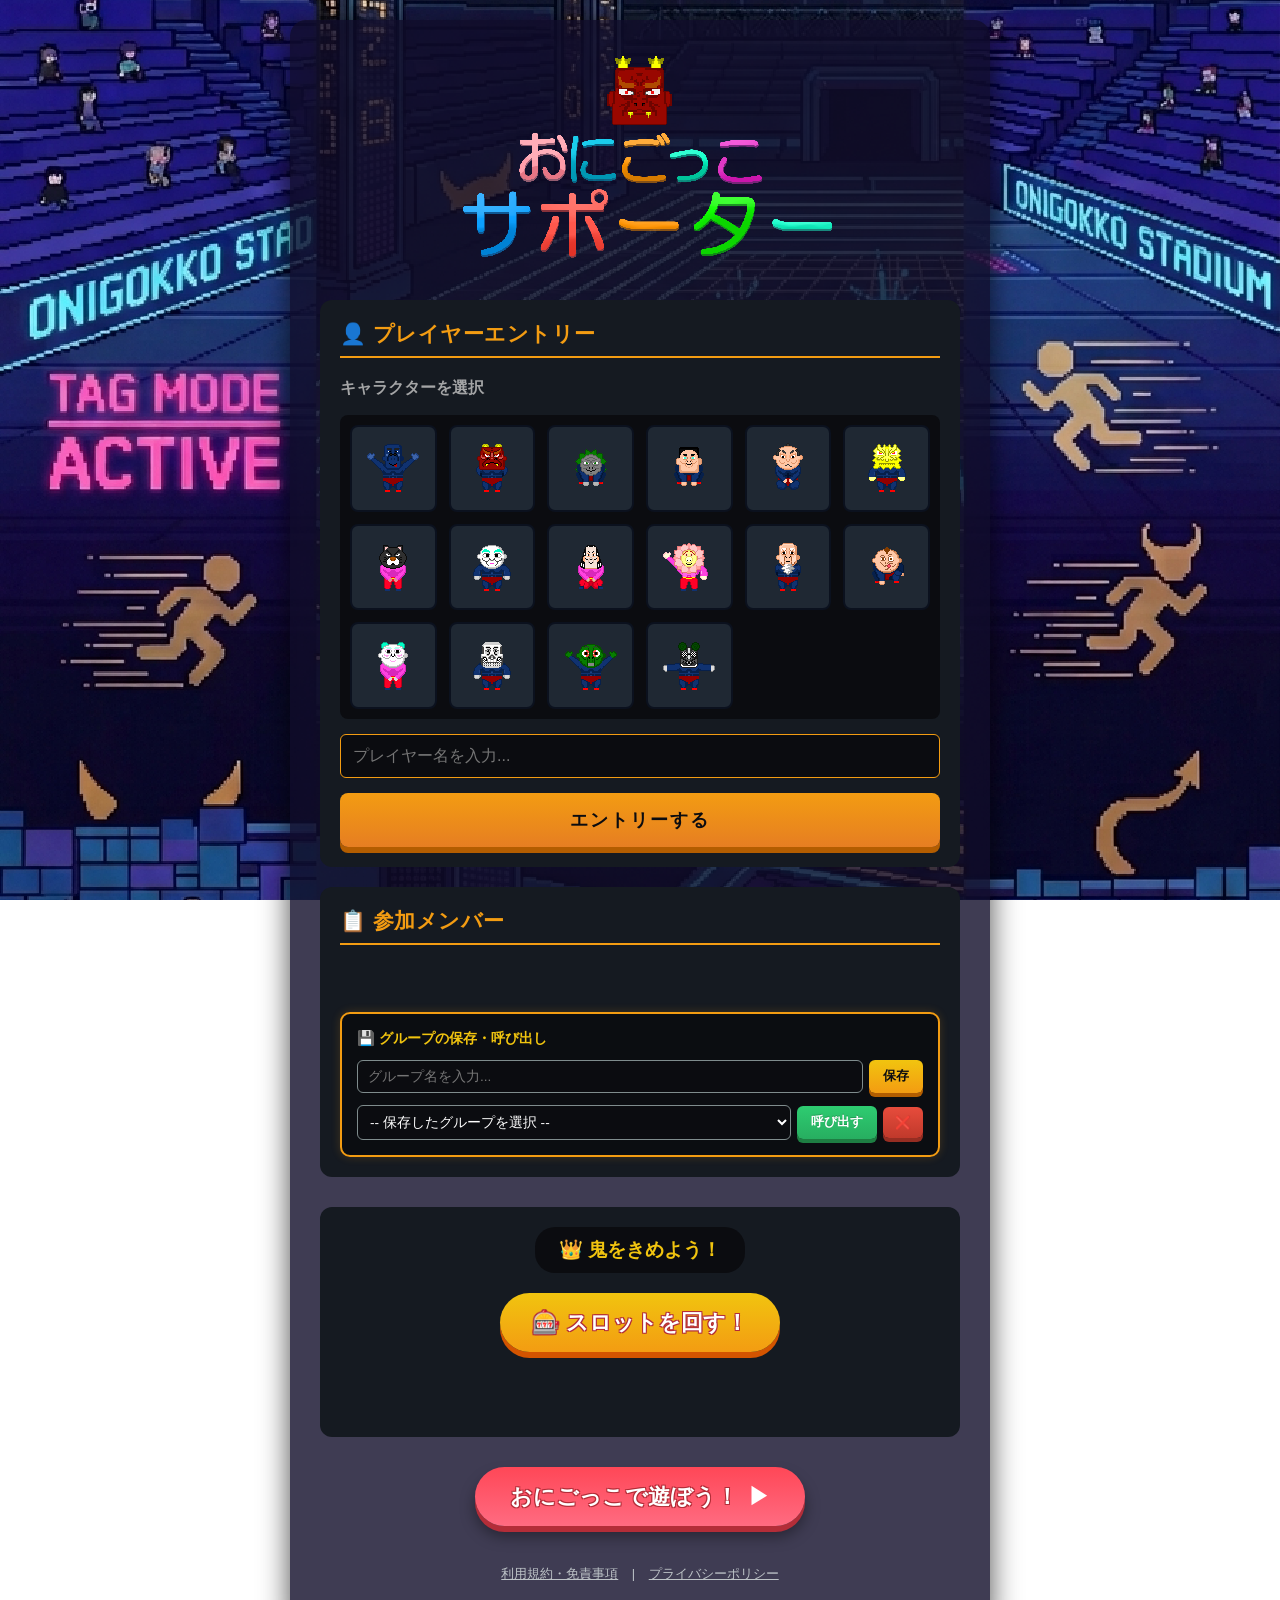
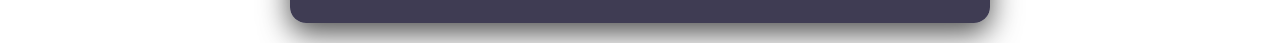
==== index.html @ 700eafcb "Add files via upload" ====
<!DOCTYPE html>
<html lang="ja">
<head>
    <link rel="icon" type="image/png" href="./favicon-96x96.png" sizes="96x96" />
    <link rel="icon" type="image/svg+xml" href="./favicon.svg" />
    <link rel="shortcut icon" href="./favicon.ico" />
    <link rel="apple-touch-icon" sizes="180x180" href="./apple-touch-icon.png" />
    <meta name="apple-mobile-web-app-title" content="おにごっこサポーター" />
    <link rel="manifest" href="./site.webmanifest" />
    <script>
  if ('serviceWorker' in navigator) {
    window.addEventListener('load', () => {
      navigator.serviceWorker.register('./sw.js')
        .then(reg => console.log('SW registered:', reg))
        .catch(err => console.log('SW registration failed:', err));
    });
  }
</script>
    <meta charset="UTF-8">
    <meta name="viewport" content="width=device-width, initial-scale=1.0">
    <title>運動遊びサポートアプリ（おにごっこ系）</title>
    <link rel="stylesheet" href="style.css">
    <style>
        /* 💾 グループ保存・呼び出しエリア用の追加スタイル（ゴールド枠パターン） */
        .group-save-box {
            background: rgba(11, 12, 16, 0.9); /* 少し深めの黒背景 */
            border: 2px solid #f39c12;         /* ゴールドの実線枠 */
            box-shadow: 0 0 10px rgba(243, 156, 18, 0.2); /* ほんのり光るエフェクト */
            padding: 15px;
            border-radius: 10px;
            margin-top: 20px;
            text-align: left;
            box-sizing: border-box;
            width: 100%;
        }
        .group-save-title {
            font-size: 0.9rem;
            color: #f1c40f;
            font-weight: bold;
            margin-bottom: 12px;
            display: flex;
            align-items: center;
            gap: 5px;
        }
        .group-input-row {
            display: flex;
            gap: 6px;
            margin-bottom: 12px;
            width: 100%;
            box-sizing: border-box;
        }
        .group-input-row input {
            flex: 1;
            min-width: 0;
            padding: 8px 10px;
            background-color: #0b0c10;
            border: 1px solid #7f8c8d;
            border-radius: 6px;
            color: white;
            font-size: 0.85rem;
            box-sizing: border-box;
        }

        /* 🖲️ 【共通】立体3Dボタンの基礎デザイン */
        .btn-3d-base {
            border: none;
            font-weight: bold;
            cursor: pointer;
            font-size: 0.8rem;
            white-space: nowrap;
            flex-shrink: 0;
            border-radius: 6px;
            transition: transform 0.05s ease, box-shadow 0.05s ease;
            position: relative;
            outline: none;
            display: inline-flex;
            align-items: center;
            justify-content: center;
        }
        /* クリック（アクティブ）したときに沈み込むアニメーション */
        .btn-3d-base:active {
            transform: translateY(3px); /* 3px下に沈む */
        }

        /* 🟨 1. 保存ボタン（ゴールド） */
        .btn-group-save {
            background: linear-gradient(180deg, #f1c40f, #f39c12);
            color: #0b0c10;
            padding: 8px 14px;
            box-shadow: 0 4px 0 #b35d00; /* 下側の厚み */
        }
        .btn-group-save:hover {
            background: linear-gradient(180deg, #f39c12, #f1c40f);
        }
        .btn-group-save:active {
            box-shadow: 0 1px 0 #b35d00;
        }

        .group-select-row {
            display: flex;
            gap: 6px;
            align-items: center;
            width: 100%;
            box-sizing: border-box;
        }
        .group-select-row select {
            flex: 1;
            min-width: 0;
            padding: 8px;
            background-color: #0b0c10;
            border: 1px solid #7f8c8d;
            border-radius: 6px;
            color: white;
            font-size: 0.85rem;
            box-sizing: border-box;
        }

        /* 🟩 2. 呼び出すボタン（グリーン） */
        .btn-group-load {
            background: linear-gradient(180deg, #2ecc71, #27ae60);
            color: white;
            padding: 8px 14px;
            box-shadow: 0 4px 0 #1e7e43;
            text-shadow: 0 -1px 0 rgba(0, 0, 0, 0.2);
        }
        .btn-group-load:hover {
            background: linear-gradient(180deg, #27ae60, #2ecc71);
        }
        .btn-group-load:active {
            box-shadow: 0 1px 0 #1e7e43;
        }

        /* 🟥 3. 削除バツボタン（レッド） */
        .btn-group-delete {
            background: linear-gradient(180deg, #e74c3c, #c0392b);
            color: white;
            padding: 8px 12px;
            box-sizing: border-box;
            box-shadow: 0 4px 0 #962d22;
        }
        .btn-group-delete:hover {
            background: linear-gradient(180deg, #c0392b, #e74c3c);
        }
        .btn-group-delete:active {
            box-shadow: 0 1px 0 #962d22;
        }

        /* 🟧 【新規】エントリーする専用 3Dメインボタン */
        .btn-entry-3d {
            width: 100%;
            padding: 15px;
            font-size: 1.1rem !important; /* 文字を少し大きく */
            letter-spacing: 2px;
            background: linear-gradient(180deg, #f39c12, #e67e22) !important; /* オレンジ系のグラデーション */
            color: #0b0c10 !important;
            box-shadow: 0 6px 0 #b35d00 !important; /* 太めの立体シャドウ */
            border-radius: 8px !important;
        }
        .btn-entry-3d:hover {
            background: linear-gradient(180deg, #e67e22, #f39c12) !important;
        }
        .btn-entry-3d:active {
            transform: translateY(5px) !important; /* 大きめボタンなので多めに沈ませる */
            box-shadow: 0 1px 0 #b35d00 !important;
        }

        /* 📜 利用規約・プライバシーポリシー用モーダル表示スタイル */
        .modal-overlay {
            display: none;
            position: fixed;
            top: 0;
            left: 0;
            width: 100vw;
            height: 100vh;
            background: rgba(0, 0, 0, 0.85);
            z-index: 2000;
            justify-content: center;
            align-items: center;
            padding: 20px;
            box-sizing: border-box;
        }
        .modal-body {
            background: #1e272e;
            border: 3px solid #f1c40f;
            border-radius: 15px;
            max-width: 550px;
            width: 100%;
            padding: 20px;
            box-shadow: 0 10px 30px rgba(0,0,0,0.8);
            text-align: left;
            max-height: 80vh;
            overflow-y: auto;
            color: #ecf0f1;
            font-size: 0.9rem;
            line-height: 1.6;
            box-sizing: border-box;
        }
        .modal-body h2 {
            color: #f1c40f;
            text-align: center;
            margin-top: 0;
            margin-bottom: 15px;
            font-size: 1.4rem;
        }
        .modal-body h3 {
            color: #2ecc71;
            font-size: 1.05rem;
            margin-top: 15px;
            margin-bottom: 5px;
            border-left: 4px solid #2ecc71;
            padding-left: 8px;
        }
        .modal-body ul {
            padding-left: 20px;
            margin: 5px 0;
        }
        .modal-body a {
            color: #3498db;
            text-decoration: underline;
        }
    </style>
</head>
<body>
    <div id="app">
        <!-- 🛠️ タイトルロゴ -->
        <h1 class="logo-container">
            <img src="title-logo.png" alt="おにごっこサポーター" class="main-title-logo">
        </h1>
        
        <!-- 1. キャラクターエントリーエリア -->
        <div class="setup-section">
            <h2>👤 プレイヤーエントリー</h2>
            
            <h3>キャラクターを選択</h3>
            <div class="char-grid" id="char-grid"></div>

            <!-- 名前入力欄 -->
            <div class="input-group" style="margin-top: 15px; margin-bottom: 15px;">
                <input type="text" id="player-name" placeholder="プレイヤー名を入力...">
            </div>

            <!-- エントリーするボタン -->
            <button id="btn-entry" class="btn-3d-base btn-entry-3d">エントリーする</button>
        </div>

        <!-- 🔴 3. 登録済みプレイヤー一覧 -->
        <div class="players-section" style="margin-top: 20px;">
            <h2>📋 参加メンバー</h2>
            
            <div class="player-list" id="player-list" style="box-sizing: border-box; width: 100%; padding: 15px;">
                <!-- JavaScriptから動的にプレイヤー追加 -->
            </div>

            <!-- 💾 グループ保存・呼び出し機能エリア（ゴールド枠×深め背景） -->
            <div class="group-save-box">
                <div class="group-save-title">💾 グループの保存・呼び出し</div>
                
                <!-- 新規保存 -->
                <div class="group-input-row">
                    <input type="text" id="group-name-input" placeholder="グループ名を入力...">
                    <button class="btn-3d-base btn-group-save" onclick="saveCurrentGroup()">保存</button>
                </div>
                
                <!-- 呼び出しと削除 -->
                <div class="group-select-row">
                    <select id="group-select">
                        <option value="">-- 保存したグループを選択 --</option>
                    </select>
                    <button class="btn-3d-base btn-group-load" onclick="loadSelectedGroup()">呼び出す</button>
                    <button class="btn-3d-base btn-group-delete" onclick="deleteSelectedGroup()" title="削除">❌</button>
                </div>
            </div>
        </div>

        <!-- 2. オニ選出エリア -->
        <div class="oni-section" style="margin-top: 30px; text-align: center;">
            <p>👑 鬼をきめよう！</p>
            <button type="button" id="btn-open-slot" class="btn-next-step" style="background: linear-gradient(180deg, #f1c40f, #f39c12); box-shadow: 0px 6px 0px #d35400; white-space: nowrap; display: inline-flex; align-items: center; justify-content: center; gap: 8px;">
                <span>🎰 スロットを回す！</span>
            </button>
            <div id="oni-result" class="oni-result-box" style="margin-top: 15px;"></div>
        </div>

        <!-- 🎮 次の画面へ進むボタンエリア -->
        <div class="navigation-area" id="nav-to-selection">
            <button type="button" class="btn-next-step" onclick="localStorage.setItem('selectedGameType', 'normal'); location.href='game.html';">
                <span>おにごっこで遊ぼう！</span>
                <i class="arrow-icon">▶</i>
            </button>
        </div>

        <!-- 🏃‍♂️ おにごっこ種類選択エリア（最初は非表示） -->
        <div class="game-selection-section" id="game-selection-section" style="display: none;">
            <h2>🏃‍♂️ おにごっこをはじめよう！</h2>
            
            <div class="game-card-grid">
                <!-- おにごっこのみ保持 -->
                <div class="game-card">
                    <div class="game-card-icon">🏃‍♂️</div>
                    <h3>おにごっこ</h3>
                    <p>鬼にタッチされないように、コート内を全力でかけまわろう！</p>
                    <button class="select-game-btn" onclick="localStorage.setItem('selectedGameType', 'normal'); location.href='game.html';">これであそぶ！</button>
                </div>
            </div>

            <!-- もどるボタン -->
            <button type="button" class="btn-back" onclick="goBackToEntry()">⬅ エントリー画面にもどる</button>
        </div>

        <!-- 🦶 フッター（利用規約・プライバシーポリシー リンク） -->
        <footer style="margin-top: 40px; margin-bottom: 10px; text-align: center; font-size: 0.8rem; color: #bdc3c7;">
            <a href="#" onclick="openLegalModal('modal-terms'); return false;" style="color: #bdc3c7; text-decoration: underline; margin: 0 10px;">利用規約・免責事項</a> | 
            <a href="#" onclick="openLegalModal('modal-privacy'); return false;" style="color: #bdc3c7; text-decoration: underline; margin: 0 10px;">プライバシーポリシー</a>
        </footer>

    </div>

    <!-- 📜 利用規約・免責事項 モーダル -->
    <div id="modal-terms" class="modal-overlay">
        <div class="modal-body">
            <h2>利用規約・免責事項</h2>
            
            <h3>1. 安全管理および免責事項</h3>
            <ul>
                <li>本アプリケーション（以下「本アプリ」）はおにごっこ等の運動遊びをサポートするためのタイマー・進行補助ツールです。</li>
                <li>プレイする際は、周囲の状況や安全を十分確認し、怪我のないよう各自の責任においてご使用ください。</li>
                <li>本アプリの使用中に発生した事故、怪我、トラブル、端末の破損、紛失等について、制作者は一切の責任を負いかねます。</li>
            </ul>

            <h3>2. 禁止事項</h3>
            <ul>
                <li>本アプリのプログラムや素材の不正な再配布、無断での商用転用、リバースエンジニアリング等を禁止します。</li>
            </ul>

            <h3>3. 使用音源素材の権利表記</h3>
            <p>本アプリ内で使用している音声素材の著作権は、以下の提供元サイト様に帰属します。</p>
            <ul>
                <li>BGM素材: <a href="https://amachamusic.chagasi.com/" target="_blank" rel="noopener">甘茶の音楽工房</a></li>
                <li>効果音素材: <a href="https://taira-komori.net/" target="_blank" rel="noopener">小森平の使い方</a></li>
            </ul>

            <h3>4. サービスの変更・停止</h3>
            <ul>
                <li>本アプリは予告なく内容の変更、更新、または公開の停止を行う場合があります。</li>
            </ul>

            <button class="btn-3d-base btn-entry-3d" style="margin-top: 20px; padding: 10px !important; font-size: 0.95rem !important;" onclick="closeLegalModal('modal-terms')">閉じる</button>
        </div>
    </div>

    <!-- 🔒 プライバシーポリシー モーダル -->
    <div id="modal-privacy" class="modal-overlay">
        <div class="modal-body">
            <h2>プライバシーポリシー</h2>
            
            <h3>1. 個人情報の収集・利用について</h3>
            <p>本アプリでは、ユーザーの個人情報（氏名、電話番号、メールアドレス、位置情報等）をサーバー等へ送信・収集することは一切ありません。</p>

            <h3>2. データの保存方法</h3>
            <p>登録されたプレイヤー名や保存したグループ情報、ゲームの履歴データは、お使いの端末（ブラウザの LocalStorage 機能）内にのみローカル保存されます。第三者にデータが共有・送信されることはありません。</p>

            <h3>3. データの消去方法</h3>
            <p>保存されたデータは、お使いのブラウザの閲覧履歴やサイトデータを消去することで、いつでも完全に削除することができます。</p>

            <button class="btn-3d-base btn-entry-3d" style="margin-top: 20px; padding: 10px !important; font-size: 0.95rem !important;" onclick="closeLegalModal('modal-privacy')">閉じる</button>
        </div>
    </div>

    <div id="flash-screen" class="flash-effect"></div>

    <!-- ⚙️ モーダル制御用インラインJS -->
    <script>
        function openLegalModal(id) {
            document.getElementById(id).style.display = 'flex';
        }
        function closeLegalModal(id) {
            document.getElementById(id).style.display = 'none';
        }
    </script>
    <script src="app.js"></script>
</body>
</html>
---- style.css ----
/* ==========================================
   アプリ全体の基本デザイン
   ========================================== */
body {
    /* 🔽 シャープで読みやすいフォント */
    font-family: 'Helvetica Neue', Arial, sans-serif;
    
    /* 🏟️ ドット絵スタジアム背景を画面いっぱいに表示する設定 */
    background-image: url('background.png'); 
    background-size: cover;          /* 画面の縦横比に合わせて隙間なく引き伸ばす */
    background-position: center;     /* 画面が狭くなっても常に画像の中央を基準にする */
    background-attachment: fixed;    /* スクロールしても背景だけは固定する */
    image-rendering: pixelated;      /* ドット絵がボヤけずクッキリ表示されるおまじない */
    
    color: #c5c6c7;
    margin: 0;
    padding: 20px;
    display: flex;
    justify-content: center;
    align-items: center;
    min-height: 100vh;
}

#app {
    background-color: rgba(15, 12, 41, 0.8); 
    border-radius: 16px;
    padding: 30px;
    width: 100%;
    max-width: 700px;
    
    box-shadow: 0 10px 30px rgba(0, 0, 0, 0.7);
    box-sizing: border-box;
}

/* 🎮 作成された画像ロゴのレスポンシブ設定 */
h1.logo-container {
    margin-top: 0;
    margin-bottom: 25px;
    text-align: center;
    display: flex;
    justify-content: center;
    align-items: center;
    background: transparent;
    border: none;
    overflow: visible;
}

/* 👹 ロゴ画像本体のクオリティ向上設定 */
.main-title-logo {
    width: 100%;
    max-width: 450px;
    height: auto;
    object-fit: contain;
    flex-shrink: 0;
    image-rendering: -moz-crisp-edges;
    image-rendering: -webkit-crisp-edges;
    image-rendering: pixelated;
    image-rendering: crisp-edges;
}

h2 {
    color: #f39c12;
    font-size: 1.3rem;
    border-bottom: 2px solid #f39c12;
    padding-bottom: 8px;
    margin-top: 0;
    letter-spacing: 0.5px;
}

h3 {
    font-size: 1rem;
    color: #a4a5a6;
    margin-top: 20px;
}

/* 入力エリア ＆ 各セクションのグループ背景 */
.setup-section, .oni-section, .players-section {
    background: #151a21;
    padding: 20px;
    border-radius: 12px;
    margin-bottom: 20px;
    box-sizing: border-box;
}

.input-group input {
    width: 100%;
    padding: 12px;
    background-color: #0b0c10;
    border: 1px solid #f39c12;
    border-radius: 6px;
    color: white;
    font-size: 1rem;
    box-sizing: border-box;
}

/* 👥 キャラクター選択グリッド */
.char-grid {
    display: grid;
    grid-template-columns: repeat(auto-fill, minmax(80px, 1fr));
    gap: 12px;
    margin: 15px 0;
    padding: 10px;
    background: #0b0c10;
    border-radius: 8px;
    min-height: 90px;
}

/* キャラ選択のカード外枠 */
.char-card {
    background: #1f2833;
    border: 2px solid #0b111e;
    border-radius: 8px;
    aspect-ratio: 1 / 1;
    cursor: pointer;
    display: flex;
    align-items: center;
    justify-content: center;
    transition: all 0.2s ease;
    overflow: hidden;
    position: relative;
    box-sizing: border-box;
}

.char-card:hover {
    border-color: #f39c12;
    transform: translateY(-2px);
}

.char-card.selected {
    border-color: #f1c40f;
    box-shadow: 0 0 15px #f1c40f;
    transform: scale(1.05);
}

.char-card img {
    width: 64px !important;
    height: 64px !important;
    object-fit: contain !important;
    display: block;
    margin: 0 auto;
    image-rendering: pixelated !important;
    image-rendering: crisp-edges !important;
}

/* ボタン関係 */
.main-button {
    width: 100%;
    padding: 14px;
    background: #f39c12;
    color: #0b0c10;
    border: none;
    border-radius: 6px;
    font-size: 1.1rem;
    font-weight: bold;
    cursor: pointer;
    transition: background 0.2s;
}

.main-button:hover {
    background: #f1c40f;
    box-shadow: 0 0 15px rgba(241, 196, 15, 0.5);
}

/* ==========================================
   🧰 自作イラスト（鬼の顔）＆ オニ選出セクション
   ========================================== */
.oni-section {
    text-align: center;
    /* 🔽 【大画面対応】どんな画面幅でも中身が必ず「縦に一列」かつ「中央揃え」になるように指定 */
    display: flex;
    flex-direction: column;
    align-items: center;
    justify-content: center;
}

/* 「鬼をきめよう！」ボタン（改行・はみ出しを防ぐ設定は維持） */
.oni-section > p {
    color: #f1c40f !important;
    font-weight: bold;
    margin: 0 auto 20px auto;
    padding: 10px 24px;
    background-color: #0b0c10;      
    border: 1px solid #f39c12;       
    border-radius: 20px;            
    display: inline-block;          
    max-width: 95%;                 
    white-space: nowrap;            
    overflow: hidden;               
    text-overflow: ellipsis;        
    font-size: clamp(0.9rem, 4.5vw, 1.2rem); 
    box-sizing: border-box;
}

/* 「🎰 スロットを回す！」ボタン用の個別幅調整 */
#btn-open-slot {
    max-width: 280px;
    width: 100%;
}

.slot-machine-wrapper {
    display: flex;
    align-items: center;
    justify-content: center;
    gap: 20px;
    margin: 20px auto;
    max-width: 450px;
    position: relative;
}

/* 👹 鬼の顔コンテナ */
.treasure-chest-container {
    position: relative;
    width: 100%;
    max-width: 280px;
    aspect-ratio: 13 / 12;
    z-index: 1;
}

/* 自作した鬼の顔イラスト */
.chest-image-bg {
    width: 100%;
    height: 100%;
    object-fit: contain;
    position: absolute;
    top: 0;
    left: 0;
    z-index: 4;
    pointer-events: none; 
    image-rendering: pixelated;
}

/* 🎰 スロット窓の配置用ラッパー */
.slot-window-wrapper {
    position: absolute;
    top: 26%;       
    left: 15%;     
    width: 70%;   
    height: 50%;   
    z-index: 2;
    overflow: hidden;
    border-radius: 4px;
}

/* 🎰 のぞき窓本体 */
.slot-window {
    background: #000000; 
    width: 100%;
    height: 100%;
    display: flex;
    align-items: center;
    justify-content: center;
    box-shadow: inset 0 5px 10px rgba(0,0,0,0.8);
    box-sizing: border-box;
}

/* 🎰 縦に回転するリール本体 */
.slot-reel {
    display: flex;
    flex-direction: column;
    align-items: center;
    justify-content: center;
    gap: 0; 
    width: 60%; 
    position: absolute;
    top: 0;
    box-sizing: border-box;
}

/* リール内の各プレイヤー枠 */
.reel-item {
    display: flex;
    flex-direction: column;
    align-items: center;
    justify-content: center;
    height: 70px;
    width: 100%;
    background-color: #ffffff; 
    flex-shrink: 0;
    box-sizing: border-box;
}

.reel-item img {
    width: 44px !important;  
    height: 44px !important;
    object-fit: contain !important;
    image-rendering: pixelated !important;
    image-rendering: crisp-edges !important;
}

.reel-item .slot-name {
    font-size: 0.75rem; 
    font-weight: bold;
    color: #1f2833; 
    margin-top: 2px;
    white-space: nowrap; 
}

/* READY文字の初期表示 */
#slot-display-name {
    color: #7f8c8d;
    font-size: 1.1rem;
    font-weight: bold;
    width: 100%;
    height: 100%;
    display: flex;
    align-items: center;
    justify-content: center;
    background: #000000; 
}

/* ==========================================
   🚀 レバーの設定
   ========================================== */
.lever-container {
    position: relative;
    width: 50px;
    height: 140px;
    display: flex;
    flex-direction: column;
    align-items: center;
    z-index: 5; 
}

.lever-base {
    position: absolute;
    bottom: 25px;
    width: 42px;
    height: 42px;
    background: linear-gradient(135deg, #d4af37, #aa7c11);
    border: 3px solid #5c3a21;
    border-radius: 50%;
    box-shadow: 0 4px 8px rgba(0,0,0,0.5);
    z-index: 7;
}

.lever-shaft {
    position: absolute;
    bottom: 45px;
    width: 10px;
    height: 85px;
    background: linear-gradient(to right, #f1c40f, #f39c12, #d4af37);
    border-radius: 5px;
    transform-origin: bottom center;
    transform: rotate(0deg);
    transition: transform 0.15s ease-in-out;
    cursor: pointer;
    z-index: 6;
}

.lever-ball {
    position: absolute;
    top: -24px;
    left: -12px;
    width: 34px;
    height: 34px;
    background: radial-gradient(circle at 30% 30%, #e67e22, #d35400, #800000);
    border-radius: 50%;
    box-shadow: 0 5px 10px rgba(0,0,0,0.4);
}

.lever-shaft.pulled {
    transform: rotateX(60deg) scaleY(0.5) translateY(40px);
}

/* ==========================================
   確定演出
   ========================================== */
.oni-result-box {
    margin-top: 25px;
    font-weight: bold;
    color: #e74c3c;
    min-height: 50px;
    display: flex;
    align-items: center;
    justify-content: center;
    gap: 12px;
    width: 100%;
    box-sizing: border-box;
    white-space: nowrap;
    overflow: hidden;
    text-overflow: ellipsis;
    font-size: clamp(1.05rem, 4.2vw, 1.5rem) !important; 
}

.oni-announced {
    display: flex;
    align-items: center;
    justify-content: center;
    gap: 10px;
    width: 100%;
    max-width: 100%;
    animation: popIn 0.5s cubic-bezier(0.175, 0.885, 0.32, 1.275) forwards;
}

.oni-announced img {
    width: 44px !important;
    height: 44px !important;
    object-fit: contain !important;
    image-rendering: pixelated !important;
    image-rendering: crisp-edges !important;
    flex-shrink: 0;
}

@keyframes popIn {
    0% { transform: scale(0); opacity: 0; }
    100% { transform: scale(1); opacity: 1; }
}

.hit-shake {
    animation: shake 0.4s ease-in-out;
}

@keyframes shake {
    0%, 100% { transform: translateX(0); }
    20%, 60% { transform: translateX(-6px) rotate(-1deg); }
    40%, 80% { transform: translateX(6px) rotate(1deg); }
}

.flash-effect {
    position: fixed;
    top: 0;
    left: 0;
    width: 100vw;
    height: 100vh;
    background: white;
    opacity: 0;
    pointer-events: none;
    z-index: 9999;
}

.flash-effect.trigger-flash {
    animation: flashAnim 0.4s ease-out;
}

@keyframes flashAnim {
    0% { opacity: 0.8; }
    100% { opacity: 0; }
}

/* 下部の参加メンバー一覧のアイコン */
.player-list img {
    width: 32px !important;
    height: 32px !important;
    object-fit: contain !important;
    image-rendering: pixelated !important;
    image-rendering: crisp-edges !important;
}

.player-list {
    margin-top: 15px;
}

/* -----------------------------------------------------------
   👹 次へ進むアクションボタン（おにごっこレッド版）
----------------------------------------------------------- */
.navigation-area {
    margin-top: 30px;
    margin-bottom: 20px;
    text-align: center;
    width: 100%;
}

.btn-next-step {
    background: linear-gradient(180deg, #ff4757, #ff6b81);
    color: #ffffff;
    font-size: clamp(1.1rem, 4vw, 1.4rem);
    font-weight: bold;
    padding: 14px 35px;
    border: none;
    border-radius: 50px;
    cursor: pointer;
    box-shadow: 0px 6px 0px #b32d38, 0px 10px 15px rgba(0, 0, 0, 0.4);
    transition: all 0.1s ease;
    display: inline-flex;
    align-items: center;
    gap: 10px;
}

.btn-next-step span {
    text-shadow: -1px -1px 0 #b32d38, 1px -1px 0 #b32d38, -1px 1px 0 #b32d38, 1px 1px 0 #b32d38;
}

.arrow-icon {
    font-style: normal;
    display: inline-block;
    animation: bounceRight 0.6s infinite alternate;
}

@keyframes bounceRight {
    0% { transform: translateX(0); }
    100% { transform: translateX(4px); }
}

.btn-next-step:active {
    transform: translateY(4px);
    box-shadow: 0px 2px 0px #b32d38, 0px 4px 10px rgba(0, 0, 0, 0.6);
}

/* -----------------------------------------------------------
   🏃‍♂️ おにごっこ種類選択エリア
----------------------------------------------------------- */
.game-selection-section {
    animation: fadeIn 0.4s ease-out;
}

@keyframes fadeIn {
    from { opacity: 0; transform: translateY(10px); }
    to { opacity: 1; transform: translateY(0); }
}

.game-card-grid {
    display: grid;
    grid-template-columns: repeat(auto-fit, minmax(250px, 1fr));
    gap: 20px;
    margin-top: 20px;
    margin-bottom: 30px;
}

.game-card {
    background: #1a252f;
    border: 3px solid #34495e;
    border-radius: 15px;
    padding: 20px;
    text-align: center;
    box-shadow: 0 6px 12px rgba(0,0,0,0.3);
    transition: transform 0.2s;
}

.game-card:hover {
    transform: translateY(-4px);
    border-color: #00daff;
}

.game-card-icon {
    font-size: 3rem;
    margin-bottom: 10px;
}

.game-card h3 {
    color: #00daff;
    margin-top: 0;
    margin-bottom: 10px;
    font-size: 1.3rem;
}

.game-card p {
    color: #bdc3c7;
    font-size: 0.9rem;
    line-height: 1.5;
    margin-bottom: 20px;
    min-height: 4.5em;
}

.select-game-btn {
    background: linear-gradient(180deg, #e67e22, #d35400);
    color: white;
    border: none;
    padding: 10px 20px;
    border-radius: 8px;
    font-weight: bold;
    cursor: pointer;
    width: 100%;
    box-shadow: 0 4px 0 #a04000;
}

.select-game-btn:active {
    transform: translateY(2px);
    box-shadow: 0 2px 0 #a04000;
}

.btn-back {
    background: #7f8c8d;
    color: white;
    border: none;
    padding: 10px 20px;
    border-radius: 8px;
    cursor: pointer;
    font-weight: bold;
    margin-top: 10px;
}

/* ==========================================
   🚨 枠線（border）消去用オーバーライド設定
   ========================================== */

/* 1. 「👑 鬼をきめよう！」の枠線を消す */
.oni-section > p {
    border: none !important;
    outline: none !important;
    box-shadow: none !important;
}

/* 2. JavaScriptで動的に生成される「鬼は【〜】に決定！」内の枠線を強制作消去 */
#oni-result,
#oni-result *,
.oni-result-box,
.oni-result-box * {
    border: none !important;
    outline: none !important;
    box-shadow: none !important;
}
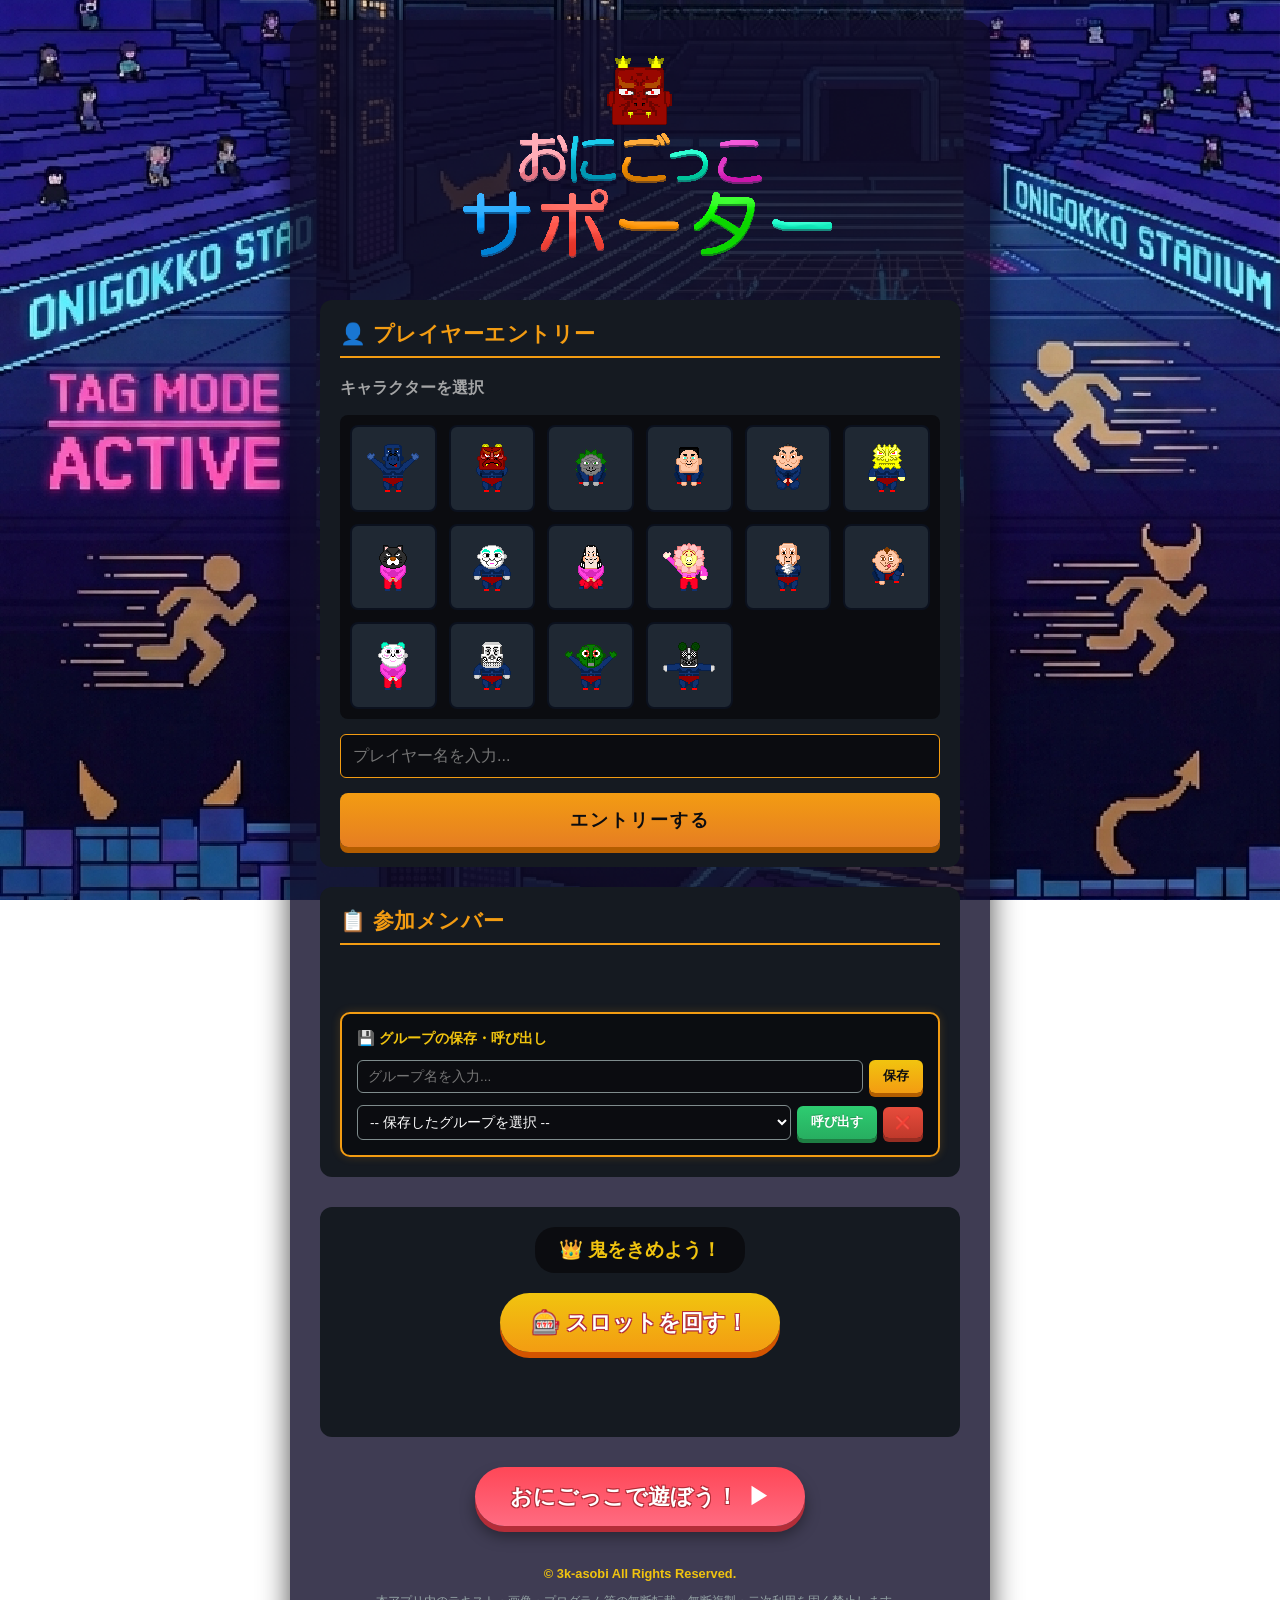
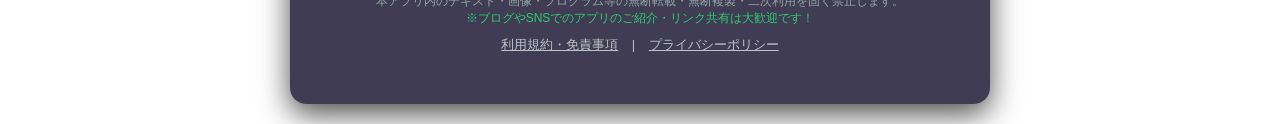
==== commit a050b9fc: "Add files via upload" ====
--- a/index.html
+++ b/index.html
@@ -6,7 +6,8 @@
     <link rel="shortcut icon" href="./favicon.ico" />
     <link rel="apple-touch-icon" sizes="180x180" href="./apple-touch-icon.png" />
     <meta name="apple-mobile-web-app-title" content="おにごっこサポーター" />
-    <link rel="manifest" href="./site.webmanifest" />
+    <!-- 修正後（crossorigin を追加し、読み込みエラーを完全に防止） -->
+<link rel="manifest" href="./site.webmanifest" crossorigin="use-credentials" />
     <script>
   if ('serviceWorker' in navigator) {
     window.addEventListener('load', () => {
@@ -307,11 +308,18 @@
             <button type="button" class="btn-back" onclick="goBackToEntry()">⬅ エントリー画面にもどる</button>
         </div>
 
-        <!-- 🦶 フッター（利用規約・プライバシーポリシー リンク） -->
-        <footer style="margin-top: 40px; margin-bottom: 10px; text-align: center; font-size: 0.8rem; color: #bdc3c7;">
-            <a href="#" onclick="openLegalModal('modal-terms'); return false;" style="color: #bdc3c7; text-decoration: underline; margin: 0 10px;">利用規約・免責事項</a> | 
-            <a href="#" onclick="openLegalModal('modal-privacy'); return false;" style="color: #bdc3c7; text-decoration: underline; margin: 0 10px;">プライバシーポリシー</a>
-        </footer>
+        <!-- 🦶 フッター（著作権表記・利用規約・プライバシーポリシー リンク） -->
+<footer style="margin-top: 40px; margin-bottom: 20px; text-align: center; font-size: 0.8rem; color: #bdc3c7;">
+    <p style="margin-bottom: 8px; font-weight: bold; color: #f1c40f;">© 3k-asobi All Rights Reserved.</p>
+    <p style="margin-bottom: 10px; font-size: 0.75rem; color: #95a5a6; line-height: 1.4;">
+        本アプリ内のテキスト・画像・プログラム等の無断転載・無断複製・二次利用を固く禁止します。<br>
+        <span style="color: #2ecc71;">※ブログやSNSでのアプリのご紹介・リンク共有は大歓迎です！</span>
+    </p>
+    <div>
+        <a href="#" onclick="openLegalModal('modal-terms'); return false;" style="color: #bdc3c7; text-decoration: underline; margin: 0 10px;">利用規約・免責事項</a> | 
+        <a href="#" onclick="openLegalModal('modal-privacy'); return false;" style="color: #bdc3c7; text-decoration: underline; margin: 0 10px;">プライバシーポリシー</a>
+    </div>
+</footer>
 
     </div>
 
--- a/style.css
+++ b/style.css
@@ -598,4 +598,30 @@
     border: none !important;
     outline: none !important;
     box-shadow: none !important;
+}
+
+/* ==========================================
+   🚫 コピー・ドラッグ防止設定（追記）
+   ========================================== */
+
+/* アプリ全体のテキスト選択（ハイライト）を禁止 */
+body {
+    -webkit-user-select: none; /* Safari / Chrome */
+    -moz-user-select: none;    /* Firefox */
+    -ms-user-select: none;     /* IE / Edge */
+    user-select: none;        /* 標準 */
+}
+
+/* 画像の長押し保存やドラッグ＆ドロップを防止 */
+img {
+    pointer-events: none;
+    -webkit-user-drag: none;
+}
+
+/* ⚠️ 名前入力欄やグループ選択などのフォーム要素は文字入力・操作を許可 */
+input, textarea, select {
+    -webkit-user-select: auto !important;
+    -moz-user-select: auto !important;
+    -ms-user-select: auto !important;
+    user-select: auto !important;
 }
